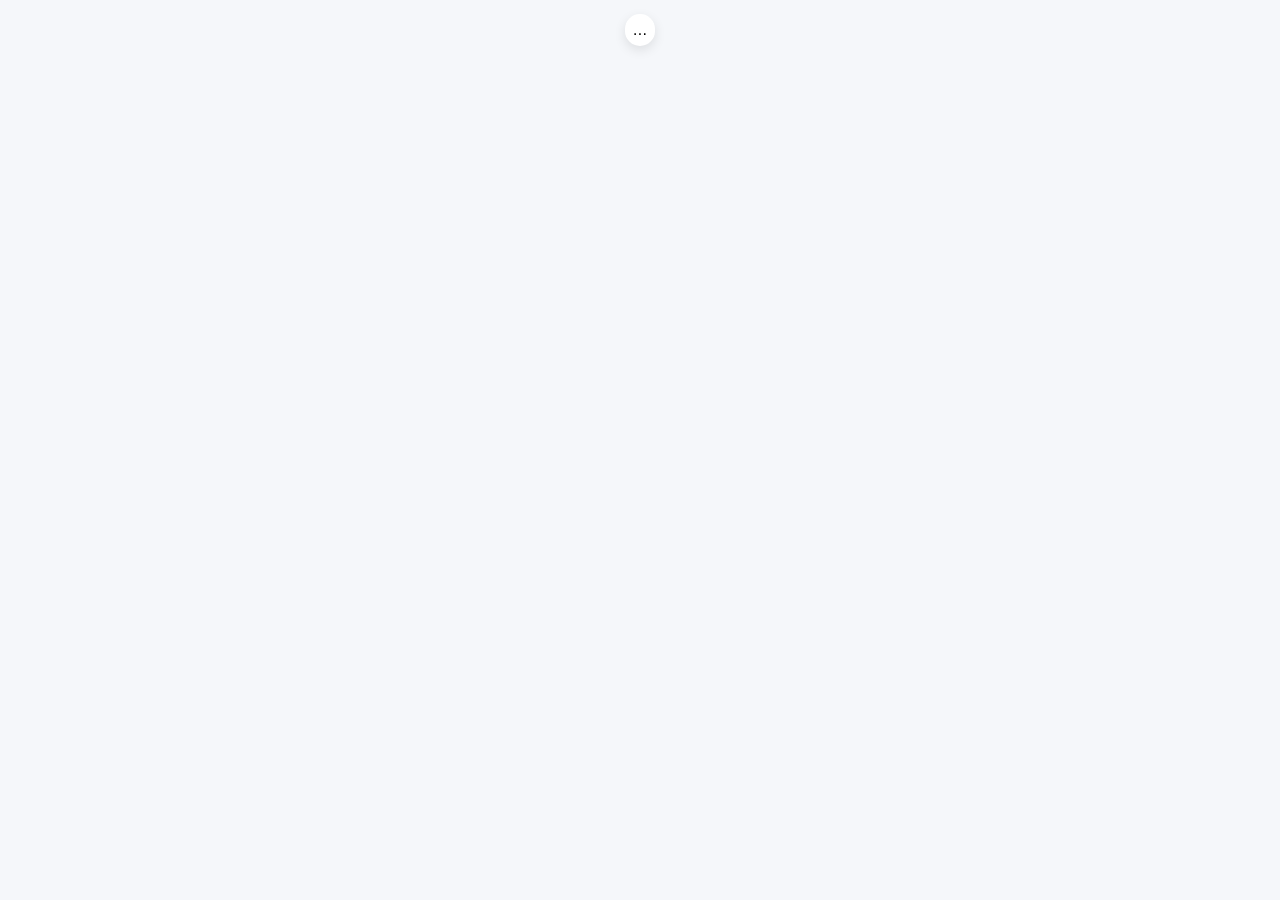
==== forgetPassword.html @ b8821409 "Updated files" ====
<!DOCTYPE html>
<html lang="en">
<head>
  <meta charset="UTF-8">
  <title>Reset Password – Dynamite Systems</title>
  <link rel="stylesheet" href="css style/style.css">
  <link rel="stylesheet" href="css style/access.css">
  <link rel="stylesheet" href="https://cdnjs.cloudflare.com/ajax/libs/font-awesome/6.5.0/css/all.min.css">
</head>
<body data-theme="standard" data-tts="off">
  <!-- same access-toggle as other pages -->
  <div class="access-toggle" role="region" aria-label="Accessibility options"> … </div>

  <main style="max-width:460px;margin:auto;padding-top:4rem;">
    <!-- the modal from above is enough; just include the same JS -->
  </main>

  <script src="js/login.js"></script> <!-- reuse the same file -->
</body>
</html>
---- css style/style.css ----
/* -------------------------------------------------
   Global & Base
   ------------------------------------------------- */
*,
*::before,
*::after {
  margin: 0;
  padding: 0;
  box-sizing: border-box;
}
html {
  font-family: system-ui, -apple-system, sans-serif;
}
body {
  min-height: 100vh;
  display: flex;
  align-items: center;
  justify-content: center;
  background: var(--bg);
  padding: 1rem;
  transition: background 0.3s;
}

/* -------------------------------------------------
   Variables
   ------------------------------------------------- */
:root {
  --primary: #0066ff;
  --bg: #f5f7fa;
  --card: #fff;
  --text: #222;
  --border: #ccc;
  --error: #d32f2f;
}
[data-theme="dark"] {
  --bg: #121212;
  --card: #1e1e1e;
  --text: #e0e0e0;
  --border: #444;
  --primary: #4da6ff;
}

/* -------------------------------------------------
   Form
   ------------------------------------------------- */
form {
  width: 100%;
  max-width: 580px;
  padding: 2.5rem 2rem;
  background: var(--card);
  border-radius: 1.5rem;
  box-shadow: 0 8px 24px rgba(0, 0, 0, 0.08);
  display: flex;
  flex-direction: column;
  gap: 1.25rem;
  color: var(--text);
}
.login-header {
  text-align: center;
}
.login-header h1 {
  font-size: 1.75rem;
  margin-bottom: 0.25rem;
  color: var(--text);
}
.login-header p {
  font-size: 0.9rem;
  color: #888;
}

/* -------------------------------------------------
   Fields
   ------------------------------------------------- */
.field {
  display: flex;
  flex-direction: column;
}
.field label {
  margin-bottom: 0.35rem;
  font-weight: 500;
  color: var(--text);
}
.field input {
  padding: 0.75rem 1rem;
  font-size: 1rem;
  border: 1px solid var(--border);
  border-radius: 0.5rem;
  background: var(--card);
  color: var(--text);
  transition: all 0.2s;
  width: 100%;
}
.field input:focus {
  outline: none;
  border-color: var(--primary);
  box-shadow: 0 0 0 3px rgba(0, 102, 255, 0.15);
}

/* Password wrapper */
.password-wrapper {
  position: relative;
}
.toggle-password {
  position: absolute;
  right: 10px;
  top: 50%;
  transform: translateY(-50%);
  background: none;
  border: none;
  cursor: pointer;
  color: #666;
  font-size: 1.1rem;
}
.toggle-password:hover {
  color: var(--primary);
}

/* -------------------------------------------------
   Name Row
   ------------------------------------------------- */
.name-row {
  display: grid;
  grid-template-columns: 1fr 1fr;
  gap: 1rem;
}
@media (max-width: 480px) {
  .name-row {
    grid-template-columns: 1fr;
  }
}

/* -------------------------------------------------
   Checkbox
   ------------------------------------------------- */
.checkbox-group {
  display: flex;
  align-items: flex-start;
  gap: 0.75rem;
  margin-top: 1rem;
}
.checkbox-group input[type="checkbox"] {
  position: absolute;
  opacity: 0;
  width: 0;
  height: 0;
}
.custom-checkbox {
  width: 1.25rem;
  height: 1.25rem;
  border: 2px solid var(--border);
  border-radius: 0.35rem;
  background: var(--card);
  flex-shrink: 0;
  position: relative;
  transition: all 0.2s;
}
.checkbox-group input:checked ~ .custom-checkbox {
  background: var(--primary);
  border-color: var(--primary);
}
.checkbox-group input:checked ~ .custom-checkbox::after {
  content: "Checkmark";
  color: #fff;
  font-weight: bold;
  font-size: 0.85rem;
  position: absolute;
  top: 50%;
  left: 50%;
  transform: translate(-50%, -50%);
}
.checkbox-label {
  cursor: pointer;
  font-size: 0.9rem;
  line-height: 1.4;
  color: var(--text);
}
.checkbox-label a {
  color: var(--primary);
  text-decoration: none;
}
.checkbox-label a:hover {
  text-decoration: underline;
}

/* -------------------------------------------------
   Buttons & Links
   ------------------------------------------------- */
.submit-btn {
  margin-top: 0.5rem;
  padding: 0.85rem;
  font-size: 1rem;
  font-weight: 600;
  color: #fff;
  background: var(--primary);
  border: none;
  border-radius: 0.5rem;
  cursor: pointer;
  transition: 0.2s;
}
.submit-btn:hover {
  background: #0052cc;
}
.create-account,
.forgot-password {
  text-align: center;
  margin-top: 0.75rem;
  font-size: 0.9rem;
}
.create-account a,
.forgot-password a {
  color: var(--primary);
  text-decoration: none;
  font-weight: 500;
}
.create-account a:hover,
.forgot-password a:hover {
  text-decoration: underline;
}

/* -------------------------------------------------
   Error
   ------------------------------------------------- */
.error-msg {
  color: var(--error);
  font-size: 0.8rem;
  margin-top: 0.25rem;
  display: block;
}

/* -------------------------------------------------
   Responsive
   ------------------------------------------------- */
@media (max-width: 480px) {
  form {
    margin: 1rem;
    padding: 2rem 1.5rem;
  }
  .access-toggle {
    bottom: 1rem;
    top: auto;
    left: 1rem;
    right: 1rem;
    flex-direction: column;
    justify-content: center;
    margin: auto 50%;
  }
}

/* -------------------------------------------------
   OAuth buttons
   ------------------------------------------------- */
.oauth-group { text-align:center; margin-top:1rem; }
.oauth-or   { margin-bottom:.5rem; font-size:.85rem; color:#888; }
.oauth-buttons { display:flex; gap:.5rem; justify-content:center; flex-wrap:wrap; }
.oauth-btn {
  display:flex; align-items:center; gap:.4rem;
  padding:.65rem 1rem; border-radius:.5rem; font-weight:600;
  text-decoration:none; color:#fff; font-size:.9rem;
  transition:transform .15s, opacity .15s; border:none; cursor:pointer;
}
.oauth-btn:hover { transform:translateY(-1px); opacity:.9; }
.google   { background:#ea4335; }
.apple    { background:#000; }
.microsoft { background:#2b7cd3; }
.oauth-btn i { font-size:1.1rem; }

/* -------------------------------------------------
   Modal
   ------------------------------------------------- */
.modal {
  position:fixed; inset:0; background:rgba(0,0,0,.5);
  display:flex; align-items:center; justify-content:center;
  opacity:0; visibility:hidden; transition:opacity .2s; z-index:1000;
}
.modal[aria-hidden="false"] { opacity:1; visibility:visible; }
.modal-content {
  background:var(--card); padding:2rem; border-radius:1rem;
  max-width:420px; width:90%; position:relative; color:var(--text);
}
.modal-close {
  position:absolute; top:.75rem; right:.75rem;
  background:none; border:none; font-size:1.5rem; cursor:pointer; color:var(--text);
}
---- css style/access.css ----
/* Focus */
*:focus-visible {
  outline: 3px solid var(--primary);
  outline-offset: 2px;
}

/* Dark Mode */
[data-theme="dark"] {
  --bg: #121212;
  --card: #1e1e1e;
  --text: #e0e0e0;
  --border: #444;
  --primary: #4da6ff;
}
[data-theme="dark"] .toggle-password {
  color: #aaa;
}

/* Text-to-Speech Highlight */
.speak {
  background: rgba(255, 255, 0, 0.3);
  transition: background 0.3s;
}

/* Accessibility Toggle */
.access-toggle {
  position: fixed;
  top: 1em;
  background: var(--card);
  border-radius: 1rem;
  padding: 0.5rem;
  display: flex;
  gap: 0.5rem;
  z-index: 1000;
  box-shadow: 0 4px 12px rgba(0, 0, 0, 0.1);
  font-size: 0.9rem;
}
.access-toggle button {
  background: none;
  border: 1px solid var(--border);
  padding: 0.5rem 0.75rem;
  border-radius: 0.6rem;
  font-weight: 600;
  cursor: pointer;
  transition: all 0.2s;
  min-width: 80px;
  text-align: center;
}
.access-toggle button:hover,
.access-toggle button[aria-pressed="true"] {
  background: var(--primary);
  color: #000;
  border-color: var(--primary);
}
.sr-only {
  position: absolute;
  width: 1px;
  height: 1px;
  padding: 0;
  margin: -1px;
  overflow: hidden;
  clip: rect(0, 0, 0, 0);
  white-space: nowrap;
  border: 0;
}

/* keep the mobile behaviour (bottom-center) */
@media (max-width: 480px) {
  .access-toggle {
    top: auto;
    bottom: 1rem;
    left: 1rem;
    right: 1rem;
    justify-content: center;
    flex-direction: column;
  }
  .access-toggle button {
    min-width: auto;
    padding: 0.6rem;
  }
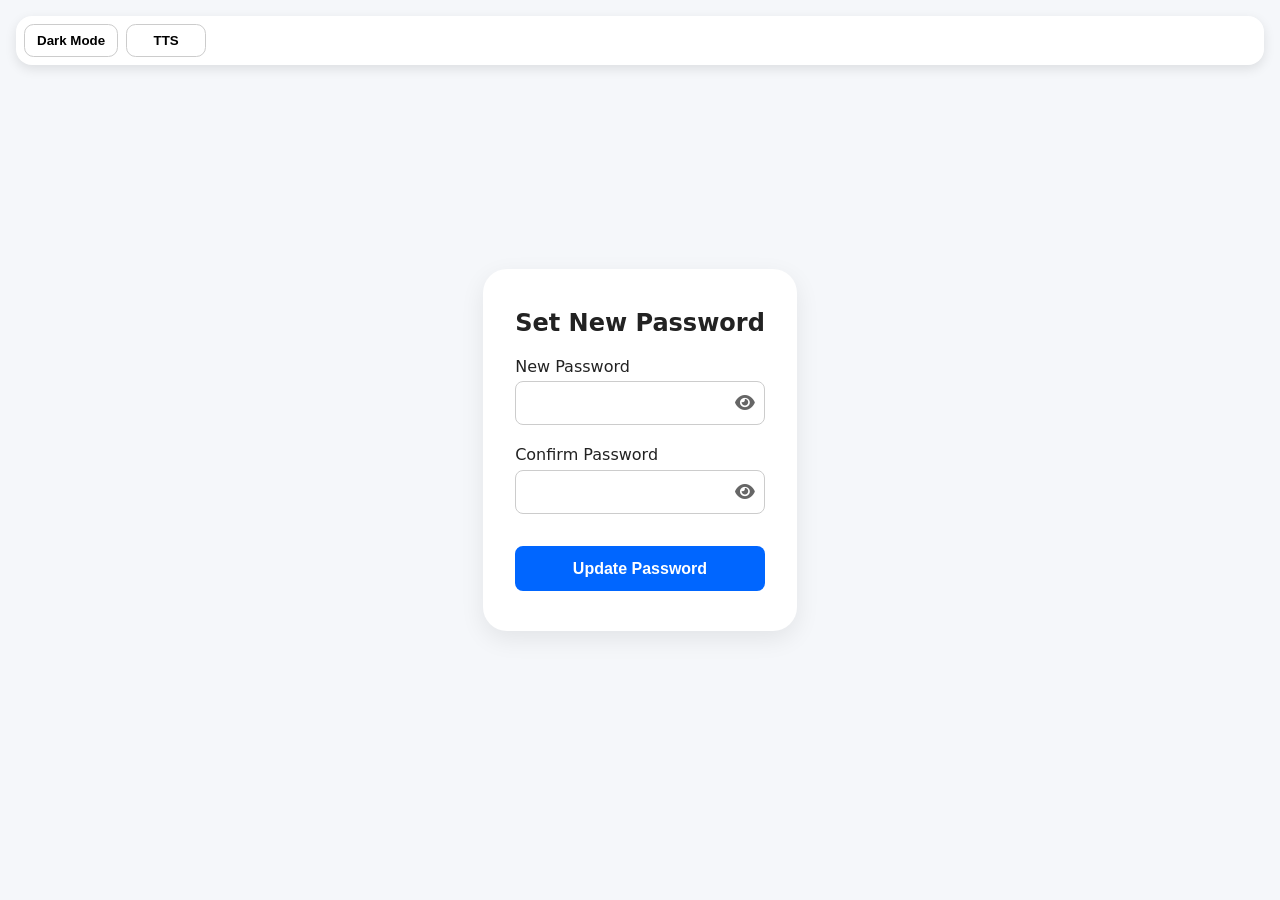
==== commit f4c286c2: "Updated files" ====
--- a/forgetPassword.html
+++ b/forgetPassword.html
@@ -4,17 +4,66 @@
   <meta charset="UTF-8">
   <title>Reset Password – Dynamite Systems</title>
   <link rel="stylesheet" href="css style/style.css">
-  <link rel="stylesheet" href="css style/access.css">
   <link rel="stylesheet" href="https://cdnjs.cloudflare.com/ajax/libs/font-awesome/6.5.0/css/all.min.css">
 </head>
 <body data-theme="standard" data-tts="off">
-  <!-- same access-toggle as other pages -->
-  <div class="access-toggle" role="region" aria-label="Accessibility options"> … </div>
+  <div class="access-toggle" role="region" aria-label="Accessibility options">
+    <button id="themeBtn" title="Toggle Dark Mode" aria-label="Dark Mode" aria-pressed="false">
+      <span class="sr-only">Dark Mode</span>
+      <span aria-hidden="true">Dark Mode</span>
+    </button>
+    <button id="ttsBtn" title="Toggle Text-to-Speech" aria-label="Text-to-Speech" aria-pressed="false">
+      <span class="sr-only">Text-to-Speech</span>
+      <span aria-hidden="true">TTS</span>
+    </button>
+  </div>
 
-  <main style="max-width:460px;margin:auto;padding-top:4rem;">
-    <!-- the modal from above is enough; just include the same JS -->
+  <main style="max-width:460px;margin:4rem auto;">
+    <form id="newPassForm" novalidate>
+      <h2>Set New Password</h2>
+      <div class="field password-field">
+        <label for="newPass">New Password</label>
+        <div class="password-wrapper">
+          <input type="password" id="newPass" required minlength="8" maxlength="12" />
+          <button type="button" class="toggle-password" aria-label="Show password">
+            <i class="fa fa-eye"></i>
+          </button>
+        </div>
+      </div>
+      <div class="field password-field">
+        <label for="newPassConfirm">Confirm Password</label>
+        <div class="password-wrapper">
+          <input type="password" id="newPassConfirm" required />
+          <button type="button" class="toggle-password" aria-label="Show password">
+            <i class="fa fa-eye"></i>
+          </button>
+        </div>
+        <small class="error-msg" id="newPassMsg"></small>
+      </div>
+      <button type="submit" class="submit-btn">Update Password</button>
+    </form>
   </main>
 
-  <script src="js/login.js"></script> <!-- reuse the same file -->
+  <script src="js/shared.js"></script>
+  <script>
+    const form = document.getElementById('newPassForm');
+    const url = new URLSearchParams(location.search);
+    const token = url.get('token');
+
+    form.addEventListener('submit', async e => {
+      e.preventDefault();
+      const pwd = form.newPass.value;
+      const cfm = form.newPassConfirm.value;
+      const msg = document.getElementById('newPassMsg');
+
+      if (pwd.length < 8) return msg.textContent = 'Minimum 8 characters';
+      if (pwd !== cfm) return msg.textContent = 'Passwords do not match';
+      msg.textContent = '';
+
+      // Real API: await fetch('/api/password/reset', {method:'POST', body:JSON.stringify({token,password:pwd})})
+      alert('Password updated! Redirecting to login...');
+      location.href = 'login.html';
+    });
+  </script>
 </body>
 </html>
--- a/css style/style.css
+++ b/css style/style.css
@@ -1,262 +1,145 @@
 /* -------------------------------------------------
    Global & Base
    ------------------------------------------------- */
-*,
-*::before,
-*::after {
-  margin: 0;
-  padding: 0;
-  box-sizing: border-box;
-}
-html {
-  font-family: system-ui, -apple-system, sans-serif;
-}
+*, *::before, *::after { margin:0; padding:0; box-sizing:border-box; }
+html { font-family:system-ui,-apple-system,sans-serif; }
 body {
-  min-height: 100vh;
-  display: flex;
-  align-items: center;
-  justify-content: center;
-  background: var(--bg);
-  padding: 1rem;
-  transition: background 0.3s;
+  min-height:100vh; display:flex; align-items:center; justify-content:center;
+  background:var(--bg); padding:1rem; transition:background .3s;
 }
 
 /* -------------------------------------------------
    Variables
    ------------------------------------------------- */
 :root {
-  --primary: #0066ff;
-  --bg: #f5f7fa;
-  --card: #fff;
-  --text: #222;
-  --border: #ccc;
-  --error: #d32f2f;
+  --primary:#0066ff; --bg:#f5f7fa; --card:#fff; --text:#222; --border:#ccc; --error:#d32f2f;
 }
 [data-theme="dark"] {
-  --bg: #121212;
-  --card: #1e1e1e;
-  --text: #e0e0e0;
-  --border: #444;
-  --primary: #4da6ff;
+  --bg:#121212; --card:#1e1e1e; --text:#e0e0e0; --border:#444; --primary:#4da6ff;
+}
+
+/* -------------------------------------------------
+   Focus
+   ------------------------------------------------- */
+*:focus-visible { outline:3px solid var(--primary); outline-offset:2px; }
+
+/* -------------------------------------------------
+   Accessibility Toggle
+   ------------------------------------------------- */
+.access-toggle {
+  position:fixed; top:1rem; left:1rem; right:1rem; background:var(--card);
+  border-radius:1rem; padding:.5rem; display:flex; gap:.5rem; z-index:1000;
+  box-shadow:0 4px 12px rgba(0,0,0,.1); font-size:.9rem;
+}
+.access-toggle button {
+  background:none; border:1px solid var(--border); padding:.5rem .75rem;
+  border-radius:.6rem; font-weight:600; cursor:pointer; transition:all .2s;
+  min-width:80px; text-align:center;
+}
+.access-toggle button:hover,
+.access-toggle button[aria-pressed="true"] {
+  background:var(--primary); color:#000; border-color:var(--primary);
+}
+.sr-only { position:absolute; width:1px; height:1px; overflow:hidden; clip:rect(0,0,0,0); }
+
+/* Mobile – bottom center */
+@media (max-width:480px) {
+  .access-toggle { top:auto; bottom:1rem; flex-direction:column; left:50%; transform:translateX(-50%); width:max-content; }
+  .access-toggle button { min-width:auto; }
 }
 
 /* -------------------------------------------------
    Form
    ------------------------------------------------- */
 form {
-  width: 100%;
-  max-width: 580px;
-  padding: 2.5rem 2rem;
-  background: var(--card);
-  border-radius: 1.5rem;
-  box-shadow: 0 8px 24px rgba(0, 0, 0, 0.08);
-  display: flex;
-  flex-direction: column;
-  gap: 1.25rem;
-  color: var(--text);
+  width:100%; max-width:580px; padding:2.5rem 2rem; background:var(--card);
+  border-radius:1.5rem; box-shadow:0 8px 24px rgba(0,0,0,.08);
+  display:flex; flex-direction:column; gap:1.25rem; color:var(--text);
 }
-.login-header {
-  text-align: center;
-}
-.login-header h1 {
-  font-size: 1.75rem;
-  margin-bottom: 0.25rem;
-  color: var(--text);
-}
-.login-header p {
-  font-size: 0.9rem;
-  color: #888;
-}
+.login-header { text-align:center; }
+.login-header h1 { font-size:1.75rem; margin-bottom:.25rem; color:var(--text); }
+.login .login-header p { font-size:.9rem; color:#888; }
 
 /* -------------------------------------------------
    Fields
    ------------------------------------------------- */
-.field {
-  display: flex;
-  flex-direction: column;
+.field { display:flex; flex-direction:column; }
+.field label { margin-bottom:.35rem; font-weight:500; color:var(--text); }
+.field input {
+  padding:.75rem 1rem; font-size:1rem; border:1px solid var(--border);
+  border-radius:.5rem; background:var(--card); color:var(--text);
+  transition:all .2s; width:100%;
 }
-.field label {
-  margin-bottom: 0.35rem;
-  font-weight: 500;
-  color: var(--text);
-}
-.field input {
-  padding: 0.75rem 1rem;
-  font-size: 1rem;
-  border: 1px solid var(--border);
-  border-radius: 0.5rem;
-  background: var(--card);
-  color: var(--text);
-  transition: all 0.2s;
-  width: 100%;
-}
-.field input:focus {
-  outline: none;
-  border-color: var(--primary);
-  box-shadow: 0 0 0 3px rgba(0, 102, 255, 0.15);
-}
+.field input:focus { outline:none; border-color:var(--primary);
+  box-shadow:0 0 0 3px rgba(0,102,255,.15); }
 
 /* Password wrapper */
-.password-wrapper {
-  position: relative;
+.password-wrapper { position:relative; }
+.toggle-password {
+  position:absolute; right:10px; top:50%; transform:translateY(-50%);
+  background:none; border:none; cursor:pointer; font-size:1.1rem;
+  color:#666; transition:color .2s;
 }
-.toggle-password {
-  position: absolute;
-  right: 10px;
-  top: 50%;
-  transform: translateY(-50%);
-  background: none;
-  border: none;
-  cursor: pointer;
-  color: #666;
-  font-size: 1.1rem;
-}
-.toggle-password:hover {
-  color: var(--primary);
-}
+[data-theme="dark"] .toggle-password { color:#aaa; }
+.toggle-password:hover { color:var(--primary); }
 
 /* -------------------------------------------------
    Name Row
    ------------------------------------------------- */
-.name-row {
-  display: grid;
-  grid-template-columns: 1fr 1fr;
-  gap: 1rem;
-}
-@media (max-width: 480px) {
-  .name-row {
-    grid-template-columns: 1fr;
-  }
-}
+.name-row { display:grid; grid-template-columns:1fr 1fr; gap:1rem; }
+@media (max-width:480px) { .name-row { grid-template-columns:1fr; } }
 
 /* -------------------------------------------------
    Checkbox
    ------------------------------------------------- */
-.checkbox-group {
-  display: flex;
-  align-items: flex-start;
-  gap: 0.75rem;
-  margin-top: 1rem;
-}
-.checkbox-group input[type="checkbox"] {
-  position: absolute;
-  opacity: 0;
-  width: 0;
-  height: 0;
-}
+.checkbox-group { display:flex; align-items:flex-start; gap:.75rem; margin-top:1rem; }
+.checkbox-group input[type="checkbox"] { position:absolute; opacity:0; width:0; height:0; }
 .custom-checkbox {
-  width: 1.25rem;
-  height: 1.25rem;
-  border: 2px solid var(--border);
-  border-radius: 0.35rem;
-  background: var(--card);
-  flex-shrink: 0;
-  position: relative;
-  transition: all 0.2s;
+  width:1.25rem; height:1.25rem; border:2px solid var(--border);
+  border-radius:.35rem; background:var(--card); flex-shrink:0;
+  position:relative; transition:all .2s;
 }
 .checkbox-group input:checked ~ .custom-checkbox {
-  background: var(--primary);
-  border-color: var(--primary);
+  background:var(--primary); border-color:var(--primary);
 }
 .checkbox-group input:checked ~ .custom-checkbox::after {
-  content: "Checkmark";
-  color: #fff;
-  font-weight: bold;
-  font-size: 0.85rem;
-  position: absolute;
-  top: 50%;
-  left: 50%;
-  transform: translate(-50%, -50%);
+  content:"Checkmark"; color:#fff; font-weight:bold; font-size:.85rem;
+  position:absolute; top:50%; left:50%; transform:translate(-50%,-50%);
 }
-.checkbox-label {
-  cursor: pointer;
-  font-size: 0.9rem;
-  line-height: 1.4;
-  color: var(--text);
-}
-.checkbox-label a {
-  color: var(--primary);
-  text-decoration: none;
-}
-.checkbox-label a:hover {
-  text-decoration: underline;
-}
+.checkbox-label { cursor:pointer; font-size:.9rem; line-height:1.4; color:var(--text); }
+.checkbox-label a { color:var(--primary); text-decoration:none; }
+.checkbox-label a:hover { text-decoration:underline; }
 
 /* -------------------------------------------------
    Buttons & Links
    ------------------------------------------------- */
 .submit-btn {
-  margin-top: 0.5rem;
-  padding: 0.85rem;
-  font-size: 1rem;
-  font-weight: 600;
-  color: #fff;
-  background: var(--primary);
-  border: none;
-  border-radius: 0.5rem;
-  cursor: pointer;
-  transition: 0.2s;
+  margin-top:.5rem; padding:.85rem; font-size:1rem; font-weight:600;
+  color:#fff; background:var(--primary); border:none; border-radius:.5rem;
+  cursor:pointer; transition:.2s;
 }
-.submit-btn:hover {
-  background: #0052cc;
+.submit-btn:hover { background:#0052cc; }
+.create-account, .forgot-password { text-align:center; margin-top:.75rem; font-size:.9rem; }
+.create-account a, .forgot-password a {
+  color:var(--primary); text-decoration:none; font-weight:500;
 }
-.create-account,
-.forgot-password {
-  text-align: center;
-  margin-top: 0.75rem;
-  font-size: 0.9rem;
-}
-.create-account a,
-.forgot-password a {
-  color: var(--primary);
-  text-decoration: none;
-  font-weight: 500;
-}
-.create-account a:hover,
-.forgot-password a:hover {
-  text-decoration: underline;
-}
+.create-account a:hover, .forgot-password a:hover { text-decoration:underline; }
 
 /* -------------------------------------------------
    Error
    ------------------------------------------------- */
-.error-msg {
-  color: var(--error);
-  font-size: 0.8rem;
-  margin-top: 0.25rem;
-  display: block;
-}
+.error-msg { color:var(--error); font-size:.8rem; margin-top:.25rem; display:block; }
 
 /* -------------------------------------------------
-   Responsive
-   ------------------------------------------------- */
-@media (max-width: 480px) {
-  form {
-    margin: 1rem;
-    padding: 2rem 1.5rem;
-  }
-  .access-toggle {
-    bottom: 1rem;
-    top: auto;
-    left: 1rem;
-    right: 1rem;
-    flex-direction: column;
-    justify-content: center;
-    margin: auto 50%;
-  }
-}
-
-/* -------------------------------------------------
-   OAuth buttons
+   OAuth Buttons
    ------------------------------------------------- */
 .oauth-group { text-align:center; margin-top:1rem; }
 .oauth-or   { margin-bottom:.5rem; font-size:.85rem; color:#888; }
 .oauth-buttons { display:flex; gap:.5rem; justify-content:center; flex-wrap:wrap; }
 .oauth-btn {
-  display:flex; align-items:center; gap:.4rem;
-  padding:.65rem 1rem; border-radius:.5rem; font-weight:600;
-  text-decoration:none; color:#fff; font-size:.9rem;
-  transition:transform .15s, opacity .15s; border:none; cursor:pointer;
+  display:flex; align-items:center; gap:.4rem; padding:.65rem 1rem;
+  border-radius:.5rem; font-weight:600; color:#fff; font-size:.9rem;
+  border:none; cursor:pointer; transition:transform .15s, opacity .15s;
 }
 .oauth-btn:hover { transform:translateY(-1px); opacity:.9; }
 .google   { background:#ea4335; }
@@ -278,6 +161,13 @@
   max-width:420px; width:90%; position:relative; color:var(--text);
 }
 .modal-close {
-  position:absolute; top:.75rem; right:.75rem;
-  background:none; border:none; font-size:1.5rem; cursor:pointer; color:var(--text);
+  position:absolute; top:.75rem; right:.75rem; background:none;
+  border:none; font-size:1.5rem; cursor:pointer; color:var(--text);
 }
+
+/* -------------------------------------------------
+   Responsive
+   ------------------------------------------------- */
+@media (max-width:480px) {
+  form { margin:1rem; padding:2rem 1.5rem; }
+}
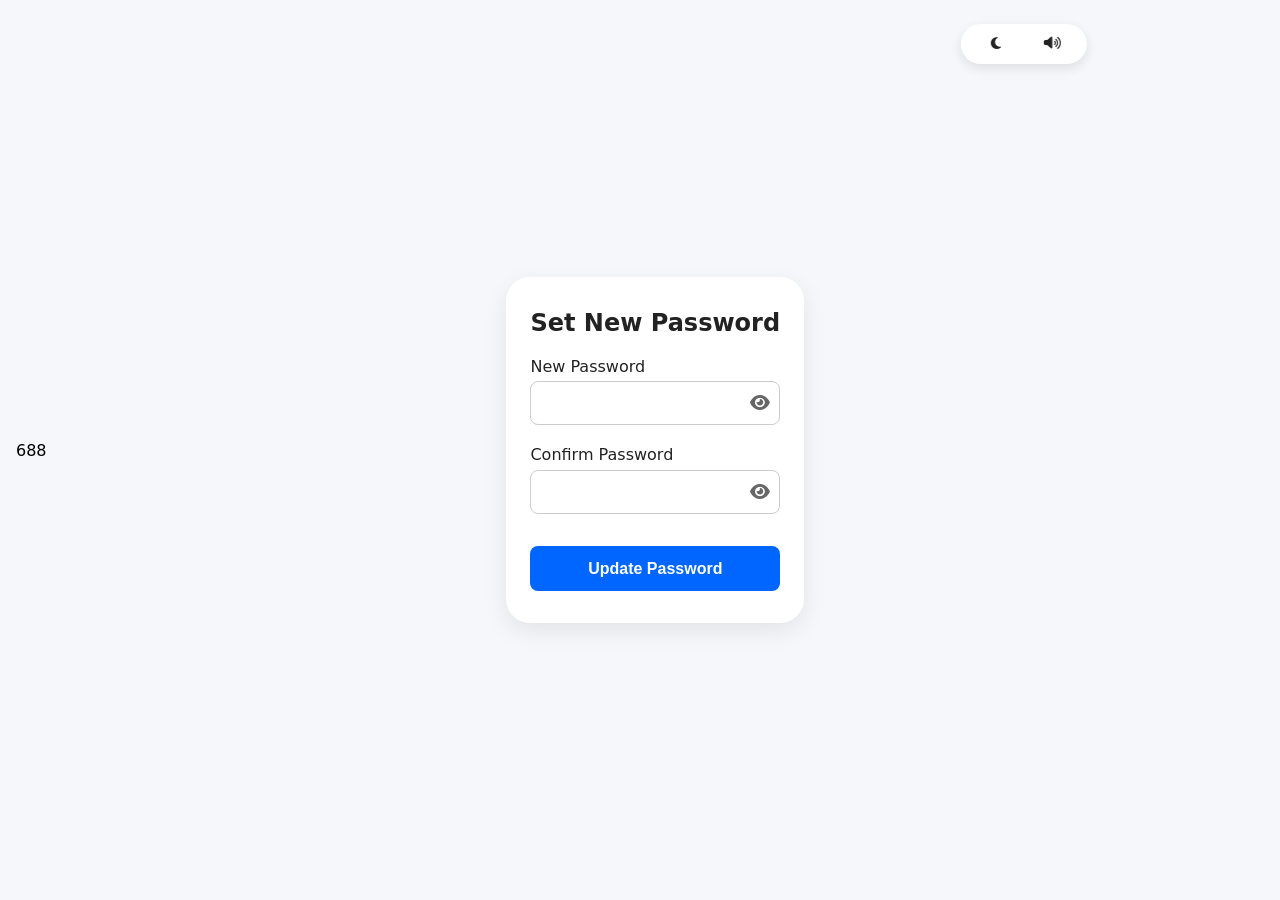
==== commit ec827ef6: "Updated files" ====
--- a/forgetPassword.html
+++ b/forgetPassword.html
@@ -4,17 +4,19 @@
   <meta charset="UTF-8">
   <title>Reset Password – Dynamite Systems</title>
   <link rel="stylesheet" href="css style/style.css">
+  <link rel="stylesheet" href="css style/access.css">
   <link rel="stylesheet" href="https://cdnjs.cloudflare.com/ajax/libs/font-awesome/6.5.0/css/all.min.css">
 </head>
 <body data-theme="standard" data-tts="off">
-  <div class="access-toggle" role="region" aria-label="Accessibility options">
-    <button id="themeBtn" title="Toggle Dark Mode" aria-label="Dark Mode" aria-pressed="false">
+  <!-- Accessibility Toggle – Icon Buttons -->
+688  <div class="access-toggle" role="region" aria-label="Accessibility options">
+    <button id="themeBtn" class="access-btn" title="Toggle Dark Mode" aria-label="Toggle Dark Mode" aria-pressed="false">
+      <i class="fas fa-moon"></i>
       <span class="sr-only">Dark Mode</span>
-      <span aria-hidden="true">Dark Mode</span>
     </button>
-    <button id="ttsBtn" title="Toggle Text-to-Speech" aria-label="Text-to-Speech" aria-pressed="false">
+    <button id="ttsBtn" class="access-btn" title="Toggle Text-to-Speech" aria-label="Toggle Text-to-Speech" aria-pressed="false">
+      <i class="fas fa-volume-up"></i>
       <span class="sr-only">Text-to-Speech</span>
-      <span aria-hidden="true">TTS</span>
     </button>
   </div>
 
@@ -24,7 +26,7 @@
       <div class="field password-field">
         <label for="newPass">New Password</label>
         <div class="password-wrapper">
-          <input type="password" id="newPass" required minlength="8" maxlength="12" />
+          <input type="text" id="newPass" required minlength="8" maxlength="12" />
           <button type="button" class="toggle-password" aria-label="Show password">
             <i class="fa fa-eye"></i>
           </button>
@@ -33,7 +35,7 @@
       <div class="field password-field">
         <label for="newPassConfirm">Confirm Password</label>
         <div class="password-wrapper">
-          <input type="password" id="newPassConfirm" required />
+          <input type="text" id="newPassConfirm" required />
           <button type="button" class="toggle-password" aria-label="Show password">
             <i class="fa fa-eye"></i>
           </button>
@@ -60,7 +62,6 @@
       if (pwd !== cfm) return msg.textContent = 'Passwords do not match';
       msg.textContent = '';
 
-      // Real API: await fetch('/api/password/reset', {method:'POST', body:JSON.stringify({token,password:pwd})})
       alert('Password updated! Redirecting to login...');
       location.href = 'login.html';
     });
--- a/css style/style.css
+++ b/css style/style.css
@@ -1,173 +1,394 @@
 /* -------------------------------------------------
    Global & Base
    ------------------------------------------------- */
-*, *::before, *::after { margin:0; padding:0; box-sizing:border-box; }
-html { font-family:system-ui,-apple-system,sans-serif; }
+*,
+*::before,
+*::after {
+  margin: 0;
+  padding: 0;
+  box-sizing: border-box;
+}
+html {
+  font-family: system-ui, -apple-system, sans-serif;
+}
 body {
-  min-height:100vh; display:flex; align-items:center; justify-content:center;
-  background:var(--bg); padding:1rem; transition:background .3s;
+  min-height: 100vh;
+  display: flex;
+  align-items: center;
+  justify-content: center;
+  background: var(--bg);
+  padding: 1rem;
+  transition: background 0.3s;
 }
 
 /* -------------------------------------------------
    Variables
    ------------------------------------------------- */
 :root {
-  --primary:#0066ff; --bg:#f5f7fa; --card:#fff; --text:#222; --border:#ccc; --error:#d32f2f;
+  --primary: #0066ff;
+  --bg: #f5f7fa;
+  --card: #fff;
+  --text: #222;
+  --border: #ccc;
+  --error: #d32f2f;
 }
 [data-theme="dark"] {
-  --bg:#121212; --card:#1e1e1e; --text:#e0e0e0; --border:#444; --primary:#4da6ff;
+  --bg: #121212;
+  --card: #1e1e1e;
+  --text: #e0e0e0;
+  --border: #444;
+  --primary: #4da6ff;
 }
 
 /* -------------------------------------------------
    Focus
    ------------------------------------------------- */
-*:focus-visible { outline:3px solid var(--primary); outline-offset:2px; }
-
-/* -------------------------------------------------
-   Accessibility Toggle
+*:focus-visible {
+  outline: 3px solid var(--primary);
+  outline-offset: 2px;
+}
+
+/* -------------------------------------------------
+   Accessibility Toggle – CENTERED, NO BORDER, CLEAN
    ------------------------------------------------- */
 .access-toggle {
-  position:fixed; top:1rem; left:1rem; right:1rem; background:var(--card);
-  border-radius:1rem; padding:.5rem; display:flex; gap:.5rem; z-index:1000;
-  box-shadow:0 4px 12px rgba(0,0,0,.1); font-size:.9rem;
-}
+  position: fixed;
+  top: 1.5rem;
+  left: 50%;
+  transform: translateX(-50%);
+  background: var(--card);
+  border-radius: 2rem;
+  padding: 0.4rem 0.8rem;
+  display: flex;
+  gap: 0.5rem;
+  z-index: 1000;
+  box-shadow: 0 4px 12px rgba(0, 0, 0, 0.1);
+  font-size: 0.9rem;
+  white-space: nowrap;
+  max-width: 90vw;
+  overflow: hidden;
+  border: none;
+  width: max-content;
+}
+
 .access-toggle button {
-  background:none; border:1px solid var(--border); padding:.5rem .75rem;
-  border-radius:.6rem; font-weight:600; cursor:pointer; transition:all .2s;
-  min-width:80px; text-align:center;
-}
+  background: rgba(255, 255, 255, 0.2);
+  border: none;
+  padding: 0.5rem 1rem;
+  border-radius: 1.5rem;
+  font-weight: 600;
+  cursor: pointer;
+  transition: all 0.2s;
+  height: 100%;
+  text-align: center;
+  color: var(--text);
+  font-size: 0.85rem;
+  backdrop-filter: blur(4px);
+}
+
 .access-toggle button:hover,
 .access-toggle button[aria-pressed="true"] {
-  background:var(--primary); color:#000; border-color:var(--primary);
-}
-.sr-only { position:absolute; width:1px; height:1px; overflow:hidden; clip:rect(0,0,0,0); }
-
-/* Mobile – bottom center */
-@media (max-width:480px) {
-  .access-toggle { top:auto; bottom:1rem; flex-direction:column; left:50%; transform:translateX(-50%); width:max-content; }
-  .access-toggle button { min-width:auto; }
+  background: var(--primary);
+  color: #fff;
+  box-shadow: 0 2px 6px rgba(0, 0, 0, 0.15);
+}
+
+.sr-only {
+  position: absolute;
+  width: 1px;
+  height: 1px;
+  overflow: hidden;
+  clip: rect(0,0,0,0);
 }
 
 /* -------------------------------------------------
    Form
    ------------------------------------------------- */
 form {
-  width:100%; max-width:580px; padding:2.5rem 2rem; background:var(--card);
-  border-radius:1.5rem; box-shadow:0 8px 24px rgba(0,0,0,.08);
-  display:flex; flex-direction:column; gap:1.25rem; color:var(--text);
-}
-.login-header { text-align:center; }
-.login-header h1 { font-size:1.75rem; margin-bottom:.25rem; color:var(--text); }
-.login .login-header p { font-size:.9rem; color:#888; }
+  width: 100%;
+  max-width: 580px;
+  padding: 2.5rem 2rem;
+  background: var(--card);
+  border-radius: 1.5rem;
+  box-shadow: 0 8px 24px rgba(0, 0, 0, 0.08);
+  display: flex;
+  flex-direction: column;
+  gap: 1.25rem;
+  color: var(--text);
+}
+.login-header {
+  text-align: center;
+}
+.login-header h1 {
+  font-size: 1.75rem;
+  margin-bottom: 0.25rem;
+  color: var(--text);
+  margin-top: 20px;
+}
+.login-header p {
+  font-size: 0.9rem;
+  color: #888;
+}
 
 /* -------------------------------------------------
    Fields
    ------------------------------------------------- */
-.field { display:flex; flex-direction:column; }
-.field label { margin-bottom:.35rem; font-weight:500; color:var(--text); }
+.field {
+  display: flex;
+  flex-direction: column;
+}
+.field label {
+  margin-bottom: 0.35rem;
+  font-weight: 500;
+  color: var(--text);
+}
 .field input {
-  padding:.75rem 1rem; font-size:1rem; border:1px solid var(--border);
-  border-radius:.5rem; background:var(--card); color:var(--text);
-  transition:all .2s; width:100%;
-}
-.field input:focus { outline:none; border-color:var(--primary);
-  box-shadow:0 0 0 3px rgba(0,102,255,.15); }
+  padding: 0.75rem 1rem;
+  font-size: 1rem;
+  border: 1px solid var(--border);
+  border-radius: 0.5rem;
+  background: var(--card);
+  color: var(--text);
+  transition: all 0.2s;
+  width: 100%;
+}
+.field input:focus {
+  outline: none;
+  border-color: var(--primary);
+  box-shadow: 0 0 0 3px rgba(0, 102, 255, 0.15);
+}
 
 /* Password wrapper */
-.password-wrapper { position:relative; }
+.password-wrapper {
+  position: relative;
+}
 .toggle-password {
-  position:absolute; right:10px; top:50%; transform:translateY(-50%);
-  background:none; border:none; cursor:pointer; font-size:1.1rem;
-  color:#666; transition:color .2s;
-}
-[data-theme="dark"] .toggle-password { color:#aaa; }
-.toggle-password:hover { color:var(--primary); }
+  position: absolute;
+  right: 10px;
+  top: 50%;
+  transform: translateY(-50%);
+  background: none;
+  border: none;
+  cursor: pointer;
+  font-size: 1.1rem;
+  color: #666;
+  transition: color 0.2s;
+}
+[data-theme="dark"] .toggle-password {
+  color: #aaa;
+}
+.toggle-password:hover {
+  color: var(--primary);
+}
 
 /* -------------------------------------------------
    Name Row
    ------------------------------------------------- */
-.name-row { display:grid; grid-template-columns:1fr 1fr; gap:1rem; }
-@media (max-width:480px) { .name-row { grid-template-columns:1fr; } }
+.name-row {
+  display: grid;
+  grid-template-columns: 1fr 1fr;
+  gap: 1rem;
+}
+@media (max-width: 480px) {
+  .name-row {
+    grid-template-columns: 1fr;
+  }
+}
 
 /* -------------------------------------------------
    Checkbox
    ------------------------------------------------- */
-.checkbox-group { display:flex; align-items:flex-start; gap:.75rem; margin-top:1rem; }
-.checkbox-group input[type="checkbox"] { position:absolute; opacity:0; width:0; height:0; }
+.checkbox-group {
+  display: flex;
+  align-items: flex-start;
+  gap: 0.75rem;
+  margin-top: 1rem;
+}
+.checkbox-group input[type="checkbox"] {
+  position: absolute;
+  opacity: 0;
+  width: 0;
+  height: 0;
+}
 .custom-checkbox {
-  width:1.25rem; height:1.25rem; border:2px solid var(--border);
-  border-radius:.35rem; background:var(--card); flex-shrink:0;
-  position:relative; transition:all .2s;
+  width: 1.25rem;
+  height: 1.25rem;
+  border: 2px solid var(--border);
+  border-radius: 0.35rem;
+  background: var(--card);
+  flex-shrink: 0;
+  position: relative;
+  transition: all 0.2s;
 }
 .checkbox-group input:checked ~ .custom-checkbox {
-  background:var(--primary); border-color:var(--primary);
+  background: var(--primary);
+  border-color: var(--primary);
 }
 .checkbox-group input:checked ~ .custom-checkbox::after {
-  content:"Checkmark"; color:#fff; font-weight:bold; font-size:.85rem;
-  position:absolute; top:50%; left:50%; transform:translate(-50%,-50%);
-}
-.checkbox-label { cursor:pointer; font-size:.9rem; line-height:1.4; color:var(--text); }
-.checkbox-label a { color:var(--primary); text-decoration:none; }
-.checkbox-label a:hover { text-decoration:underline; }
+  content: "Checkmark";
+  color: #fff;
+  font-weight: bold;
+  font-size: 0.85rem;
+  position: absolute;
+  top: 50%;
+  left: 50%;
+  transform: translate(-50%, -50%);
+}
+.checkbox-label {
+  cursor: pointer;
+  font-size: 0.9rem;
+  line-height: 1.4;
+  color: var(--text);
+}
+.checkbox-label a {
+  color: var(--primary);
+  text-decoration: none;
+}
+.checkbox-label a:hover {
+  text-decoration: underline;
+}
 
 /* -------------------------------------------------
    Buttons & Links
    ------------------------------------------------- */
 .submit-btn {
-  margin-top:.5rem; padding:.85rem; font-size:1rem; font-weight:600;
-  color:#fff; background:var(--primary); border:none; border-radius:.5rem;
-  cursor:pointer; transition:.2s;
-}
-.submit-btn:hover { background:#0052cc; }
-.create-account, .forgot-password { text-align:center; margin-top:.75rem; font-size:.9rem; }
-.create-account a, .forgot-password a {
-  color:var(--primary); text-decoration:none; font-weight:500;
-}
-.create-account a:hover, .forgot-password a:hover { text-decoration:underline; }
+  margin-top: 0.5rem;
+  padding: 0.85rem;
+  font-size: 1rem;
+  font-weight: 600;
+  color: #fff;
+  background: var(--primary);
+  border: none;
+  border-radius: 0.5rem;
+  cursor: pointer;
+  transition: 0.2s;
+}
+.submit-btn:hover {
+  background: #0052cc;
+}
+.create-account,
+.forgot-password {
+  text-align: center;
+  margin-top: 0.75rem;
+  font-size: 0.9rem;
+}
+.create-account a,
+.forgot-password a {
+  color: var(--primary);
+  text-decoration: none;
+  font-weight: 500;
+}
+.create-account a:hover,
+.forgot-password a:hover {
+  text-decoration: underline;
+}
 
 /* -------------------------------------------------
    Error
    ------------------------------------------------- */
-.error-msg { color:var(--error); font-size:.8rem; margin-top:.25rem; display:block; }
+.error-msg {
+  color: var(--error);
+  font-size: 0.8rem;
+  margin-top: 0.25rem;
+  display: block;
+}
 
 /* -------------------------------------------------
    OAuth Buttons
    ------------------------------------------------- */
-.oauth-group { text-align:center; margin-top:1rem; }
-.oauth-or   { margin-bottom:.5rem; font-size:.85rem; color:#888; }
-.oauth-buttons { display:flex; gap:.5rem; justify-content:center; flex-wrap:wrap; }
+.oauth-group {
+  text-align: center;
+  margin-top: 1rem;
+}
+.oauth-or {
+  margin-bottom: 0.5rem;
+  font-size: 0.85rem;
+  color: #888;
+}
+.oauth-buttons {
+  display: flex;
+  gap: 0.5rem;
+  justify-content: center;
+  flex-wrap: wrap;
+}
 .oauth-btn {
-  display:flex; align-items:center; gap:.4rem; padding:.65rem 1rem;
-  border-radius:.5rem; font-weight:600; color:#fff; font-size:.9rem;
-  border:none; cursor:pointer; transition:transform .15s, opacity .15s;
-}
-.oauth-btn:hover { transform:translateY(-1px); opacity:.9; }
-.google   { background:#ea4335; }
-.apple    { background:#000; }
-.microsoft { background:#2b7cd3; }
-.oauth-btn i { font-size:1.1rem; }
+  display: flex;
+  align-items: center;
+  gap: 0.4rem;
+  padding: 0.65rem 1rem;
+  border-radius: 0.5rem;
+  font-weight: 600;
+  color: #fff;
+  font-size: 0.9rem;
+  border: none;
+  cursor: pointer;
+  transition: transform 0.15s, opacity 0.15s;
+}
+.oauth-btn:hover {
+  transform: translateY(-1px);
+  opacity: 0.9;
+}
+.google {
+  background: #ea4335;
+}
+.apple {
+  background: #000;
+}
+.microsoft {
+  background: #2b7cd3;
+}
+.oauth-btn i {
+  font-size: 1.1rem;
+}
 
 /* -------------------------------------------------
    Modal
    ------------------------------------------------- */
 .modal {
-  position:fixed; inset:0; background:rgba(0,0,0,.5);
-  display:flex; align-items:center; justify-content:center;
-  opacity:0; visibility:hidden; transition:opacity .2s; z-index:1000;
-}
-.modal[aria-hidden="false"] { opacity:1; visibility:visible; }
+  position: fixed;
+  inset: 0;
+  background: rgba(0, 0, 0, 0.5);
+  display: flex;
+  align-items: center;
+  justify-content: center;
+  opacity: 0;
+  visibility: hidden;
+  transition: opacity 0.2s;
+  z-index: 1000;
+}
+.modal[aria-hidden="false"] {
+  opacity: 1;
+  visibility: visible;
+}
 .modal-content {
-  background:var(--card); padding:2rem; border-radius:1rem;
-  max-width:420px; width:90%; position:relative; color:var(--text);
+  background: var(--card);
+  padding: 2rem;
+  border-radius: 1rem;
+  max-width: 420px;
+  width: 90%;
+  position: relative;
+  color: var(--text);
 }
 .modal-close {
-  position:absolute; top:.75rem; right:.75rem; background:none;
-  border:none; font-size:1.5rem; cursor:pointer; color:var(--text);
-}
+  position: absolute;
+  top: 0.75rem;
+  right: 0.75rem;
+  background: none;
+  border: none;
+  font-size: 1.5rem;
+  cursor: pointer;
+  color: var(--text);
+}
+
+
 
 /* -------------------------------------------------
    Responsive
    ------------------------------------------------- */
-@media (max-width:480px) {
-  form { margin:1rem; padding:2rem 1.5rem; }
+@media (max-width: 2000px) {
+  form {
+    margin: 1rem;
+    padding: 2rem 1.5rem;
+    margin: auto;
+  }
 }
--- a/css style/access.css
+++ b/css style/access.css
@@ -0,0 +1,113 @@
+/* Focus */
+*:focus-visible {
+  outline: 3px solid var(--primary);
+  outline-offset: 2px;
+}
+
+/* Dark Mode */
+[data-theme="dark"] {
+  --bg: #121212;
+  --card: #1e1e1e;
+  --text: #e0e0e0;
+  --border: #444;
+  --primary: #4da6ff;
+}
+[data-theme="dark"] .toggle-password {
+  color: #aaa;
+}
+
+/* Text-to-Speech Highlight */
+.speak {
+  background: rgba(255, 255, 0, 0.3);
+  transition: background 0.3s;
+}
+
+/* -------------------------------------------------
+   Accessibility Toggle – CENTERED, NO OUTER BORDER
+   ------------------------------------------------- */
+/* -------------------------------------------------
+   Accessibility Toggle – ICON BUTTONS, CENTERED
+   ------------------------------------------------- */
+.access-toggle {
+  position: absolute;
+  top: 1.5rem;
+  left: 80%;
+  height: 40px;
+  transform: translateX(-50%);
+  background: var(--card);
+  border-radius: 2rem;
+  padding: 0.5rem 0.8rem;
+  display: flex;
+  justify-content: center;
+  align-items: center;
+  gap: 0.8rem;
+  z-index: 1000;
+  box-shadow: 0 4px 12px rgba(0, 0, 0, 0.1);
+  border: none;
+  width: max-content;
+}
+
+.access-btn {
+  background: rgba(255, 255, 255, 0.15);
+  border: 1px solid var(--border);
+  width: 44px;
+  height: 44px;
+  border-radius: 50%;
+  display: flex;
+  align-items: center;
+  justify-content: center;
+  align-items: center;
+  justify-content: center;
+  color: var(--text);
+  font-size: 1.1rem;
+  cursor: pointer;
+  transition: all 0.2s ease;
+  backdrop-filter: blur(4px);
+}
+
+.access-btn:hover,
+.access-btn[aria-pressed="true"] {
+  background: var(--primary);
+  color: #fff;
+  border-color: var(--primary);
+  transform: scale(1.05);
+  box-shadow: 0 2px 8px rgba(0, 0, 0, 0.2);
+  
+}
+
+.access-btn i {
+  pointer-events: none;
+}
+
+.sr-only {
+  position: absolute;
+  width: 1px;
+  height: 1px;
+  padding: 0;
+  margin: -1px;
+  overflow: hidden;
+  clip: rect(0, 0, 0, 0);
+  white-space: nowrap;
+  border: 0;
+}
+
+/* Mobile: Bottom-center, vertical */
+@media (max-width: 480px) {
+  .access-toggle {
+    left: 75%;
+    right: auto;
+    transform: translateX(-50%);
+    flex-direction: row;
+    display: flex;
+    justify-content: center;
+    align-items: center;
+    padding: 0.6rem;
+    gap: 0.6rem;
+  }
+
+  .access-btn {
+    width: 48px;
+    height: 48px;
+    font-size: 1.2rem;
+  }
+}
